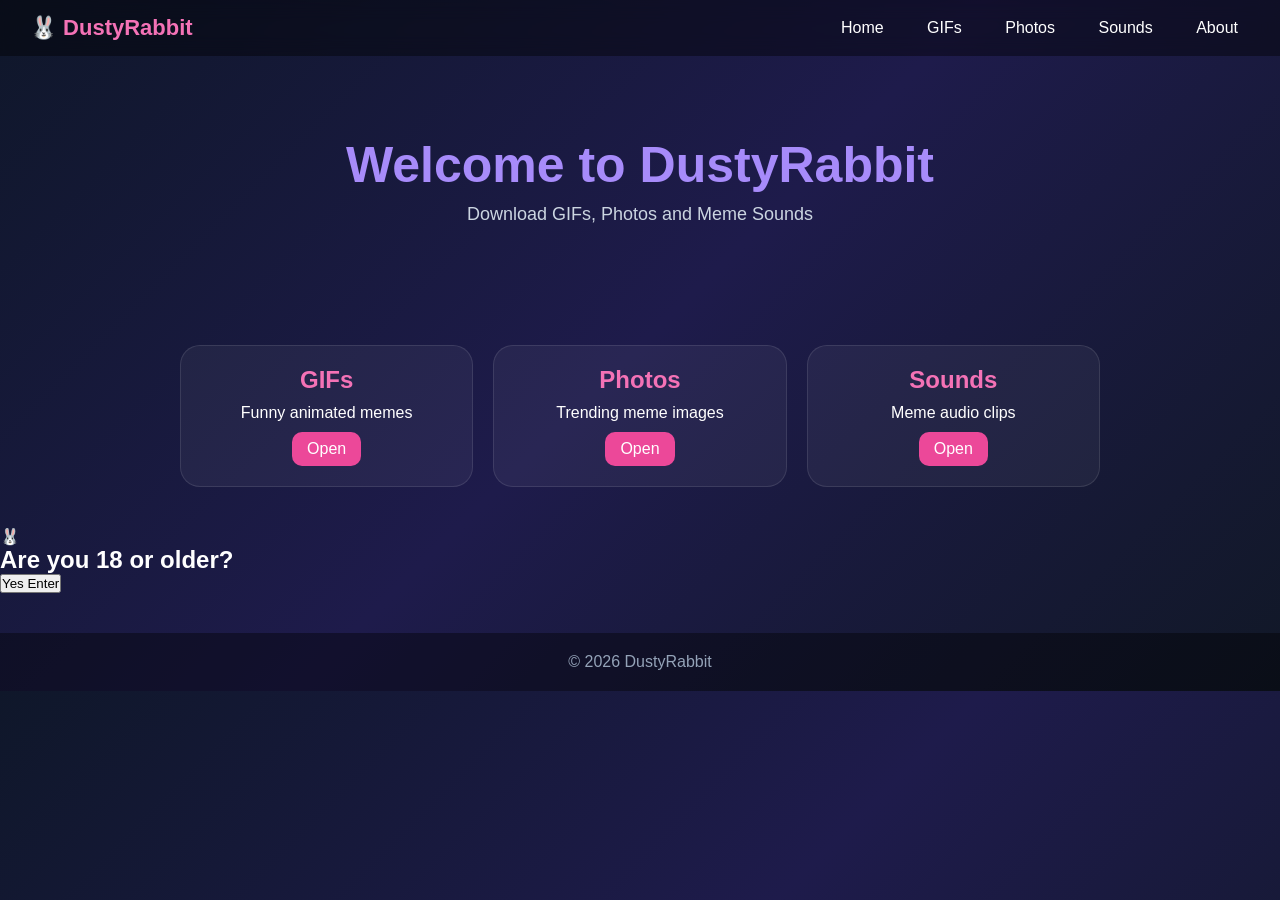
==== index.html @ a41da9b9 "Update index.html asking id" ====
<!DOCTYPE html>
<html lang="en">
<head>
  <meta charset="UTF-8">
  <meta name="viewport" content="width=device-width, initial-scale=1.0">
  <title>DustyRabbit</title>
  <link rel="stylesheet" href="style.css">
</head>

<body>

<header>
  <div class="logo">🐰 DustyRabbit</div>
  <nav>
    <a href="index.html">Home</a>
    <a href="gifs.html">GIFs</a>
    <a href="photos.html">Photos</a>
    <a href="sounds.html">Sounds</a>
    <a href="about.html">About</a>
  </nav>
</header>

<section class="hero">
  <h1>Welcome to DustyRabbit</h1>
  <p>Download GIFs, Photos and Meme Sounds</p>
</section>

<section class="cards">
  <div class="card">
    <h2>GIFs</h2>
    <p>Funny animated memes</p>
    <a href="gifs.html">Open</a>
  </div>

  <div class="card">
    <h2>Photos</h2>
    <p>Trending meme images</p>
    <a href="photos.html">Open</a>
  </div>

  <div class="card">
    <h2>Sounds</h2>
    <p>Meme audio clips</p>
    <a href="sounds.html">Open</a>
  </div>
</section>
<!-- id indentification -->
  <div class="age-popup" id="popup">
  <div class="popup-box">
    <div class="big-rabbit">🐰</div>
    <h2>Are you 18 or older?</h2>
    <button onclick="enterSite()">Yes Enter</button>
  </div>
</div>

<script>
function enterSite(){
    document.getElementById("popup").classList.add("hide");
}
</script>
<footer>
  © 2026 DustyRabbit
</footer>
---- style.css ----
/* RESET */
*{
  margin:0;
  padding:0;
  box-sizing:border-box;
  font-family:Arial, sans-serif;
}

body{
  background: linear-gradient(135deg,#0f172a,#1e1b4b,#111827);
  color:white;
}

/* HEADER */
header{
  display:flex;
  justify-content:space-between;
  align-items:center;
  padding:15px 30px;
  background: rgba(0,0,0,0.4);
  position:sticky;
  top:0;
  backdrop-filter: blur(10px);
}

.logo{
  font-size:22px;
  font-weight:bold;
  color:#f472b6;
}

nav a{
  color:white;
  text-decoration:none;
  margin-left:15px;
  padding:8px 12px;
  border-radius:10px;
  transition:0.3s;
}

nav a:hover{
  background:#ec4899;
}

/* HERO */
.hero{
  text-align:center;
  padding:80px 20px;
}

.hero h1{
  font-size:50px;
  color:#a78bfa;
}

.hero p{
  margin-top:10px;
  color:#cbd5e1;
  font-size:18px;
}

/* CARDS */
.cards{
  display:grid;
  grid-template-columns:repeat(auto-fit,minmax(220px,1fr));
  gap:20px;
  padding:40px;
  max-width:1000px;
  margin:auto;
}

.card{
  background:rgba(255,255,255,0.05);
  padding:20px;
  border-radius:20px;
  text-align:center;
  transition:0.3s;
  border:1px solid rgba(255,255,255,0.1);
}

.card:hover{
  transform:translateY(-10px);
  background:rgba(255,255,255,0.1);
}

.card h2{
  color:#f472b6;
  margin-bottom:10px;
}

.card a{
  display:inline-block;
  margin-top:10px;
  padding:8px 15px;
  background:#ec4899;
  color:white;
  text-decoration:none;
  border-radius:10px;
}

/* FOOTER */
footer{
  text-align:center;
  padding:20px;
  margin-top:40px;
  background:rgba(0,0,0,0.4);
  color:#94a3b8;
}


<!--         RABBIT ANIMATION -->
  /* Rabbit Logo Animation */

.logo{
    animation: rabbitIntro 1.5s ease forwards;
    position: relative;
}

@keyframes rabbitIntro{

    0%{
        transform: scale(4) translateY(-200px);
        opacity: 0;
    }

    60%{
        opacity: 1;
    }

    100%{
        transform: scale(1) translateY(0);
        opacity: 1;
    }

}
</body>
</html>
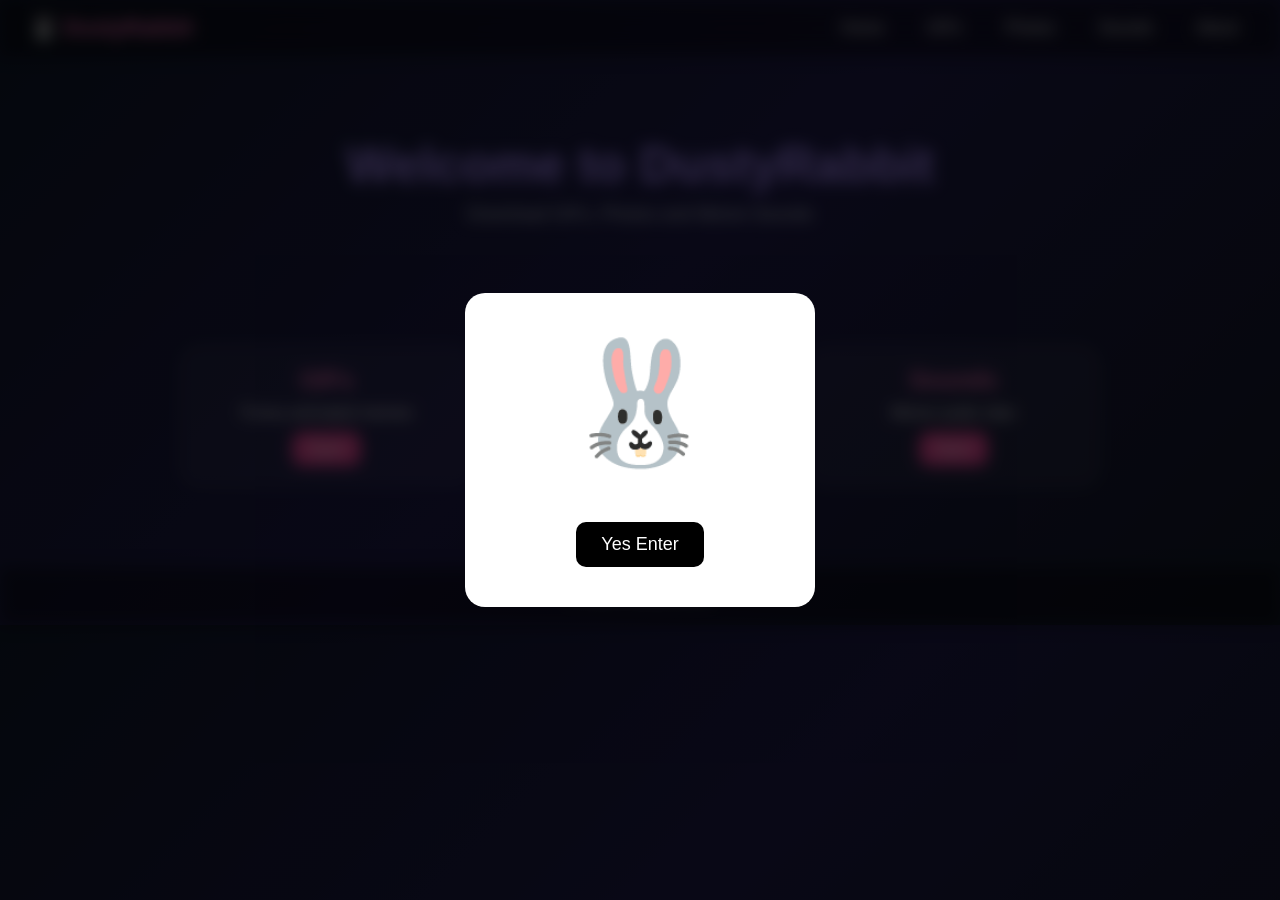
==== commit 07921fb2: "Update index.html id asking 2" ====
--- a/index.html
+++ b/index.html
@@ -1,4 +1,3 @@
-
 <!DOCTYPE html>
 <html lang="en">
 <head>
@@ -10,8 +9,24 @@
 
 <body>
 
+<!-- POPUP -->
+<div class="age-popup" id="popup">
+
+  <div class="popup-box">
+
+    <div class="big-rabbit">🐰</div>
+
+    <h2>Are you 18 or older?</h2>
+
+    <button onclick="enterSite()">Yes Enter</button>
+
+  </div>
+
+</div>
+
 <header>
   <div class="logo">🐰 DustyRabbit</div>
+
   <nav>
     <a href="index.html">Home</a>
     <a href="gifs.html">GIFs</a>
@@ -27,6 +42,7 @@
 </section>
 
 <section class="cards">
+
   <div class="card">
     <h2>GIFs</h2>
     <p>Funny animated memes</p>
@@ -44,21 +60,22 @@
     <p>Meme audio clips</p>
     <a href="sounds.html">Open</a>
   </div>
+
 </section>
-<!-- id indentification -->
-  <div class="age-popup" id="popup">
-  <div class="popup-box">
-    <div class="big-rabbit">🐰</div>
-    <h2>Are you 18 or older?</h2>
-    <button onclick="enterSite()">Yes Enter</button>
-  </div>
-</div>
 
-<script>
-function enterSite(){
-    document.getElementById("popup").classList.add("hide");
-}
-</script>
 <footer>
   © 2026 DustyRabbit
 </footer>
+
+<script>
+
+function enterSite(){
+
+    document.getElementById("popup").style.display = "none";
+
+}
+
+</script>
+
+</body>
+</html>
--- a/style.css
+++ b/style.css
@@ -109,7 +109,7 @@
 }
 
 
-<!--         RABBIT ANIMATION -->
+
   /* Rabbit Logo Animation */
 
 .logo{
@@ -134,5 +134,124 @@
     }
 
 }
+/* Blur website at start */
+
+body{
+    overflow-x:hidden;
+}
+
+header,
+.hero,
+.cards,
+footer{
+    filter: blur(8px);
+    transition: 1s;
+}
+
+/* Popup */
+
+.age-popup{
+    position: fixed;
+    top:0;
+    left:0;
+    width:100%;
+    height:100%;
+    background: rgba(0,0,0,0.7);
+
+    display:flex;
+    justify-content:center;
+    align-items:center;
+
+    z-index:9999;
+}
+
+.popup-box{
+    background:white;
+    padding:40px;
+    border-radius:20px;
+    text-align:center;
+
+    animation:rabbitZoom 1s ease;
+}
+
+.big-rabbit{
+    font-size:120px;
+}
+
+.popup-box button{
+    padding:12px 25px;
+    border:none;
+    border-radius:10px;
+    background:black;
+    color:white;
+    cursor:pointer;
+    font-size:18px;
+}
+
+/* Remove blur after click */
+
+.age-popup{
+    position:fixed;
+    top:0;
+    left:0;
+    width:100vw;
+    height:100vh;
+
+    background:rgba(0,0,0,0.7);
+
+    display:flex;
+    justify-content:center;
+    align-items:center;
+
+    z-index:99999;
+}
+
+/* Center box */
+
+.popup-box{
+    width:350px;
+    background:white;
+    padding:40px;
+    border-radius:20px;
+
+    text-align:center;
+
+    animation:rabbitZoom 1s ease;
+}
+
+/* Big rabbit */
+
+.big-rabbit{
+    font-size:120px;
+    margin-bottom:20px;
+}
+
+/* Button */
+
+.popup-box button{
+    padding:12px 25px;
+    border:none;
+    border-radius:10px;
+    background:black;
+    color:white;
+    font-size:18px;
+    cursor:pointer;
+}
+
+/* Animation */
+
+@keyframes rabbitZoom{
+
+    0%{
+        transform:scale(4);
+        opacity:0;
+    }
+
+    100%{
+        transform:scale(1);
+        opacity:1;
+    }
+
+}
 </body>
 </html>
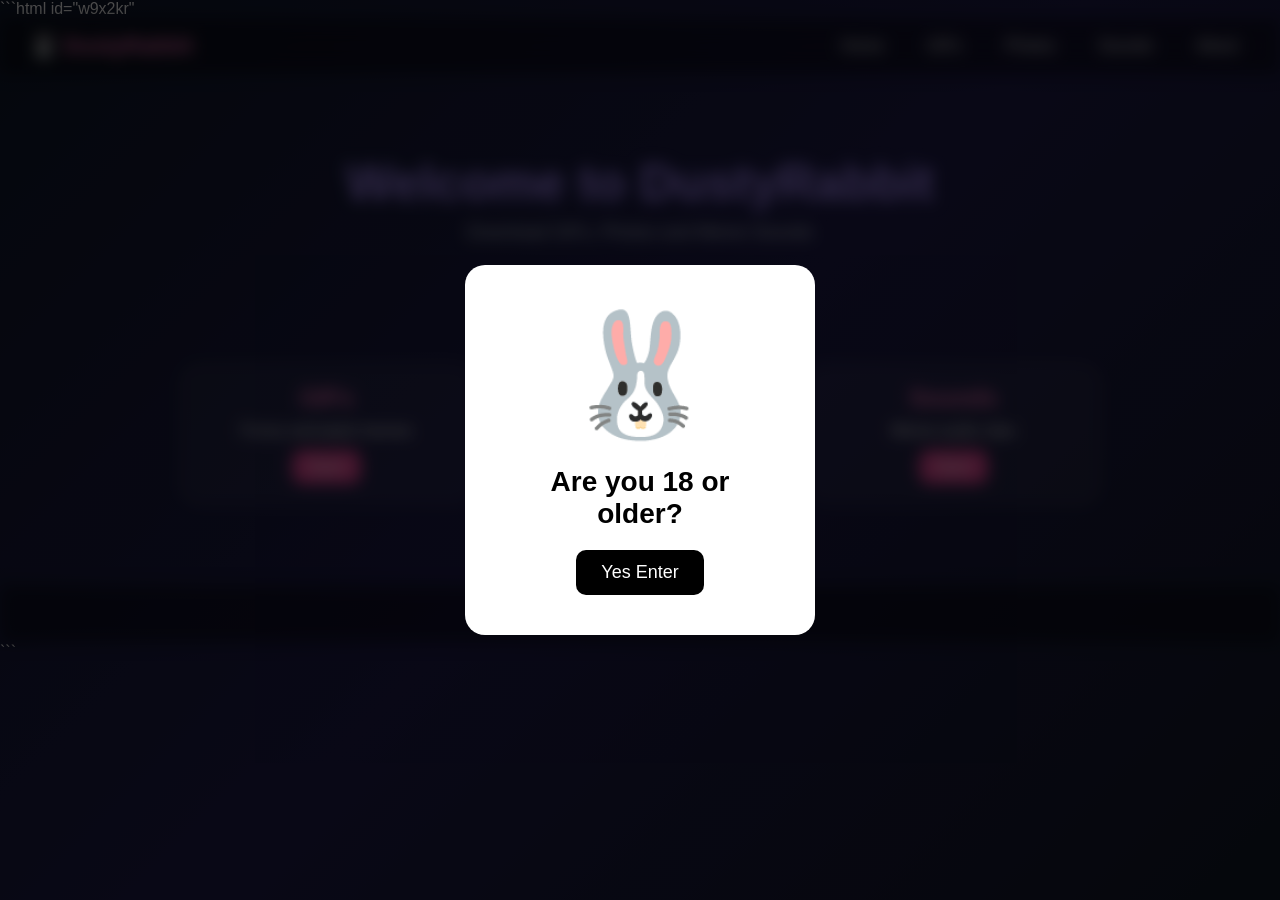
==== commit a0246433: "Update index.html id add 3" ====
--- a/index.html
+++ b/index.html
@@ -1,3 +1,4 @@
+```html id="w9x2kr"
 <!DOCTYPE html>
 <html lang="en">
 <head>
@@ -9,7 +10,8 @@
 
 <body>
 
-<!-- POPUP -->
+<!-- AGE POPUP -->
+
 <div class="age-popup" id="popup">
 
   <div class="popup-box">
@@ -25,6 +27,7 @@
 </div>
 
 <header>
+
   <div class="logo">🐰 DustyRabbit</div>
 
   <nav>
@@ -34,11 +37,15 @@
     <a href="sounds.html">Sounds</a>
     <a href="about.html">About</a>
   </nav>
+
 </header>
 
 <section class="hero">
+
   <h1>Welcome to DustyRabbit</h1>
+
   <p>Download GIFs, Photos and Meme Sounds</p>
+
 </section>
 
 <section class="cards">
@@ -71,7 +78,9 @@
 
 function enterSite(){
 
-    document.getElementById("popup").style.display = "none";
+  document.body.classList.add("active");
+
+  document.getElementById("popup").style.display = "none";
 
 }
 
@@ -79,3 +88,4 @@
 
 </body>
 </html>
+```
--- a/style.css
+++ b/style.css
@@ -1,4 +1,3 @@
-
 /* RESET */
 *{
   margin:0;
@@ -10,6 +9,7 @@
 body{
   background: linear-gradient(135deg,#0f172a,#1e1b4b,#111827);
   color:white;
+  overflow-x:hidden;
 }
 
 /* HEADER */
@@ -108,150 +108,105 @@
   color:#94a3b8;
 }
 
-
-
-  /* Rabbit Logo Animation */
-
-.logo{
-    animation: rabbitIntro 1.5s ease forwards;
-    position: relative;
-}
-
-@keyframes rabbitIntro{
-
-    0%{
-        transform: scale(4) translateY(-200px);
-        opacity: 0;
-    }
-
-    60%{
-        opacity: 1;
-    }
-
-    100%{
-        transform: scale(1) translateY(0);
-        opacity: 1;
-    }
-
-}
-/* Blur website at start */
-
-body{
-    overflow-x:hidden;
-}
+/* BLUR WEBSITE */
 
 header,
 .hero,
 .cards,
 footer{
-    filter: blur(8px);
-    transition: 1s;
-}
-
-/* Popup */
+  filter:blur(8px);
+  transition:0.5s;
+}
+
+/* REMOVE BLUR AFTER ENTER */
+
+body.active header,
+body.active .hero,
+body.active .cards,
+body.active footer{
+  filter:blur(0px);
+}
+
+/* POPUP */
 
 .age-popup{
-    position: fixed;
-    top:0;
-    left:0;
-    width:100%;
-    height:100%;
-    background: rgba(0,0,0,0.7);
-
-    display:flex;
-    justify-content:center;
-    align-items:center;
-
-    z-index:9999;
-}
+  position:fixed;
+  top:0;
+  left:0;
+
+  width:100vw;
+  height:100vh;
+
+  background:rgba(0,0,0,0.7);
+
+  display:flex;
+  justify-content:center;
+  align-items:center;
+
+  z-index:99999;
+}
+
+/* POPUP BOX */
 
 .popup-box{
-    background:white;
-    padding:40px;
-    border-radius:20px;
-    text-align:center;
-
-    animation:rabbitZoom 1s ease;
-}
+  width:350px;
+
+  background:white;
+
+  padding:40px;
+
+  border-radius:20px;
+
+  text-align:center;
+
+  animation:rabbitZoom 1s ease;
+}
+
+/* BIG RABBIT */
 
 .big-rabbit{
-    font-size:120px;
-}
+  font-size:120px;
+  margin-bottom:20px;
+}
+
+/* TEXT */
+
+.popup-box h2{
+  color:black;
+  margin-bottom:20px;
+  font-size:28px;
+}
+
+/* BUTTON */
 
 .popup-box button{
-    padding:12px 25px;
-    border:none;
-    border-radius:10px;
-    background:black;
-    color:white;
-    cursor:pointer;
-    font-size:18px;
-}
-
-/* Remove blur after click */
-
-.age-popup{
-    position:fixed;
-    top:0;
-    left:0;
-    width:100vw;
-    height:100vh;
-
-    background:rgba(0,0,0,0.7);
-
-    display:flex;
-    justify-content:center;
-    align-items:center;
-
-    z-index:99999;
-}
-
-/* Center box */
-
-.popup-box{
-    width:350px;
-    background:white;
-    padding:40px;
-    border-radius:20px;
-
-    text-align:center;
-
-    animation:rabbitZoom 1s ease;
-}
-
-/* Big rabbit */
-
-.big-rabbit{
-    font-size:120px;
-    margin-bottom:20px;
-}
-
-/* Button */
-
-.popup-box button{
-    padding:12px 25px;
-    border:none;
-    border-radius:10px;
-    background:black;
-    color:white;
-    font-size:18px;
-    cursor:pointer;
-}
-
-/* Animation */
+  padding:12px 25px;
+
+  border:none;
+
+  border-radius:10px;
+
+  background:black;
+
+  color:white;
+
+  font-size:18px;
+
+  cursor:pointer;
+}
+
+/* ANIMATION */
 
 @keyframes rabbitZoom{
 
-    0%{
-        transform:scale(4);
-        opacity:0;
-    }
-
-    100%{
-        transform:scale(1);
-        opacity:1;
-    }
-
-}
-</body>
-</html>
+  0%{
+    transform:scale(4);
+    opacity:0;
+  }
+
+  100%{
+    transform:scale(1);
+    opacity:1;
+  }
+
+}
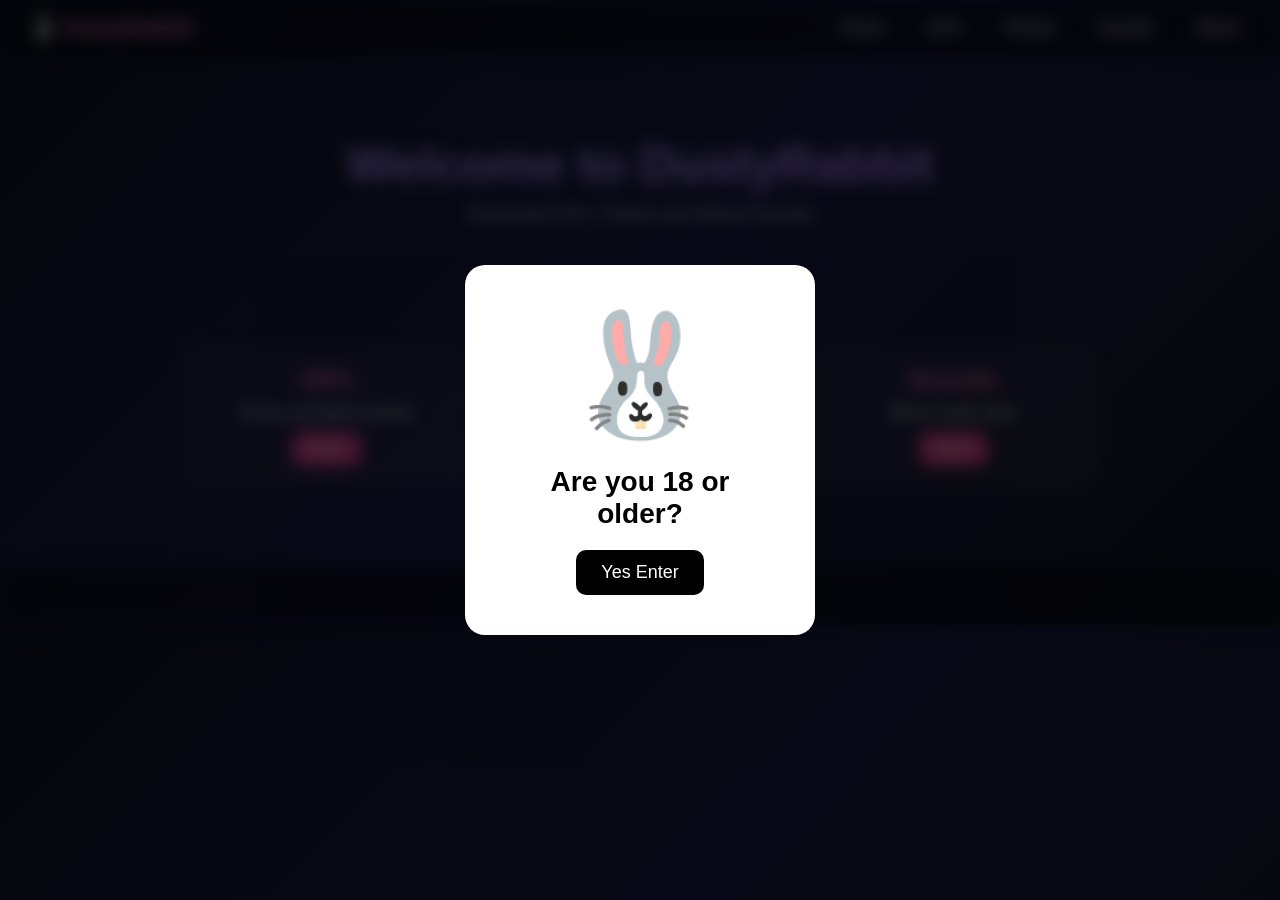
==== commit 2a291ac2: "Update index.html bugs clear" ====
--- a/index.html
+++ b/index.html
@@ -1,4 +1,3 @@
-```html id="w9x2kr"
 <!DOCTYPE html>
 <html lang="en">
 <head>
@@ -8,9 +7,9 @@
   <link rel="stylesheet" href="style.css">
 </head>
 
-<body>
+<body class="blurred">
 
-<!-- AGE POPUP -->
+<!-- POPUP -->
 
 <div class="age-popup" id="popup">
 
@@ -78,7 +77,7 @@
 
 function enterSite(){
 
-  document.body.classList.add("active");
+  document.body.classList.remove("blurred");
 
   document.getElementById("popup").style.display = "none";
 
@@ -88,4 +87,3 @@
 
 </body>
 </html>
-```
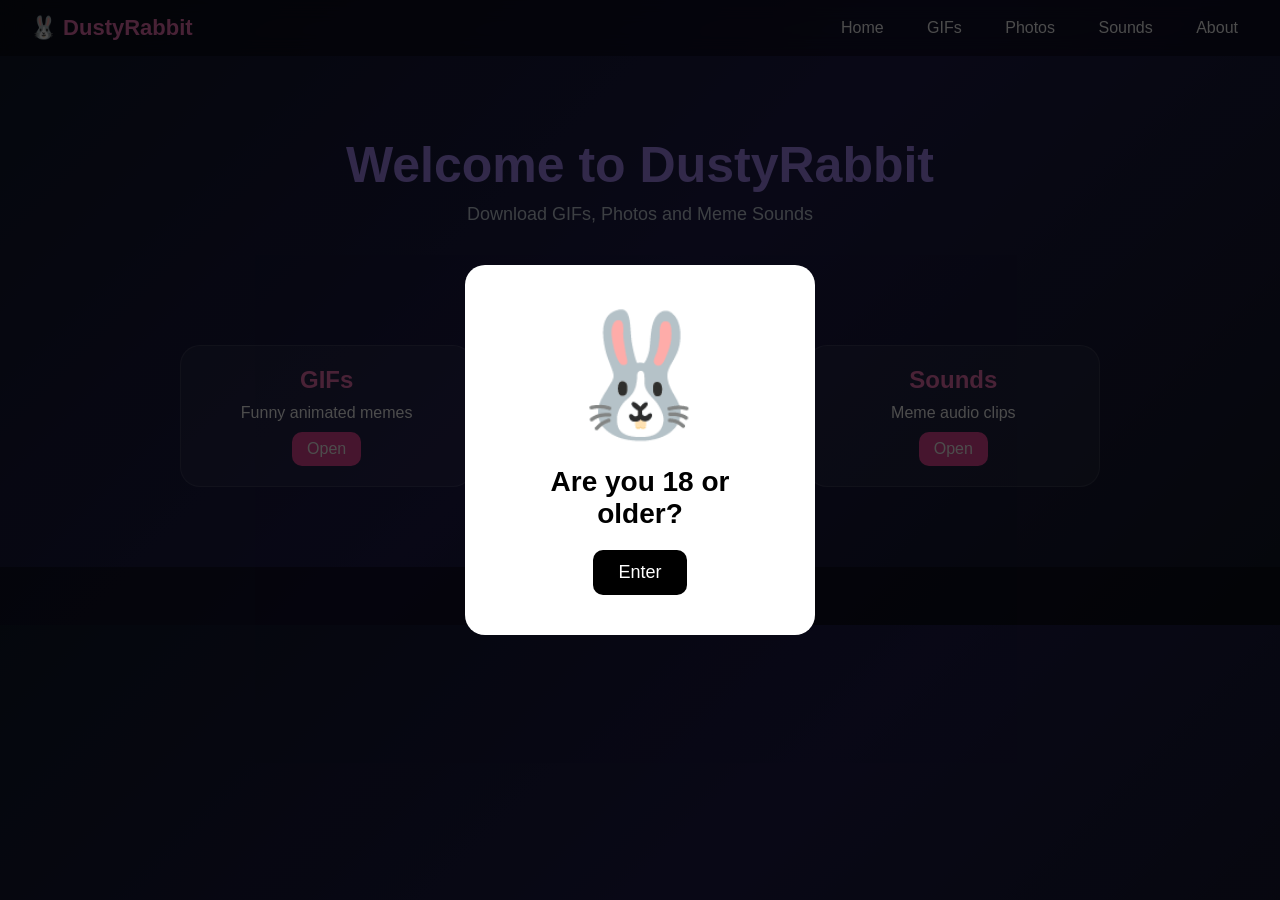
==== commit 71d9bcc3: "Update index.html news  bugd" ====
--- a/index.html
+++ b/index.html
@@ -7,7 +7,7 @@
   <link rel="stylesheet" href="style.css">
 </head>
 
-<body class="blurred">
+<body>
 
 <!-- POPUP -->
 
@@ -19,7 +19,7 @@
 
     <h2>Are you 18 or older?</h2>
 
-    <button onclick="enterSite()">Yes Enter</button>
+    <button onclick="enterSite()">Enter</button>
 
   </div>
 
@@ -77,8 +77,6 @@
 
 function enterSite(){
 
-  document.body.classList.remove("blurred");
-
   document.getElementById("popup").style.display = "none";
 
 }
--- a/style.css
+++ b/style.css
@@ -108,25 +108,6 @@
   color:#94a3b8;
 }
 
-/* BLUR WEBSITE */
-
-header,
-.hero,
-.cards,
-footer{
-  filter:blur(8px);
-  transition:0.5s;
-}
-
-/* REMOVE BLUR AFTER ENTER */
-
-body.active header,
-body.active .hero,
-body.active .cards,
-body.active footer{
-  filter:blur(0px);
-}
-
 /* POPUP */
 
 .age-popup{
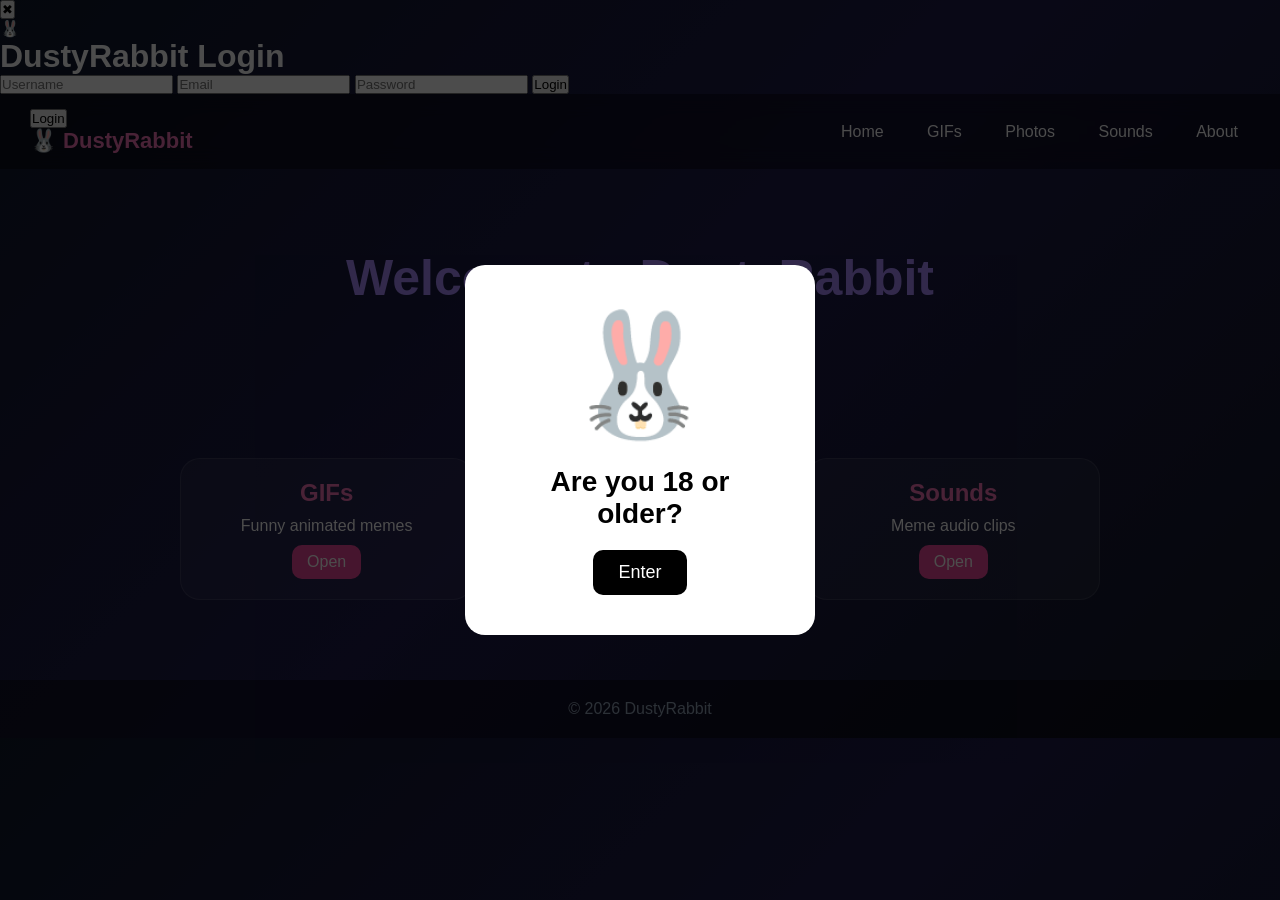
==== commit 49f3ccbf: "Update index.html changing the whole code for pop up login" ====
--- a/index.html
+++ b/index.html
@@ -9,7 +9,7 @@
 
 <body>
 
-<!-- POPUP -->
+<!-- AGE POPUP -->
 
 <div class="age-popup" id="popup">
 
@@ -25,9 +25,41 @@
 
 </div>
 
+<!-- LOGIN POPUP -->
+
+<div class="login-popup" id="loginPopup">
+
+  <div class="login-box">
+
+    <button class="close-btn" onclick="closeLogin()">✖</button>
+
+    <div class="rabbit-login">🐰</div>
+
+    <h1>DustyRabbit Login</h1>
+
+    <input type="text" placeholder="Username" class="input-box">
+
+    <input type="email" placeholder="Email" class="input-box">
+
+    <input type="password" placeholder="Password" class="input-box">
+
+    <button class="login-button">Login</button>
+
+  </div>
+
+</div>
+
 <header>
 
-  <div class="logo">🐰 DustyRabbit</div>
+  <div class="left-side">
+
+    <!-- LOGIN BUTTON FOR POPUP -->
+
+    <button class="open-login" onclick="openLogin()">Login</button>
+
+    <div class="logo">🐰 DustyRabbit</div>
+
+  </div>
 
   <nav>
     <a href="index.html">Home</a>
@@ -81,6 +113,22 @@
 
 }
 
+/* OPEN LOGIN POPUP */
+
+function openLogin(){
+
+  document.getElementById("loginPopup").style.display = "flex";
+
+}
+
+/* CLOSE LOGIN POPUP */
+
+function closeLogin(){
+
+  document.getElementById("loginPopup").style.display = "none";
+
+}
+
 </script>
 
 </body>
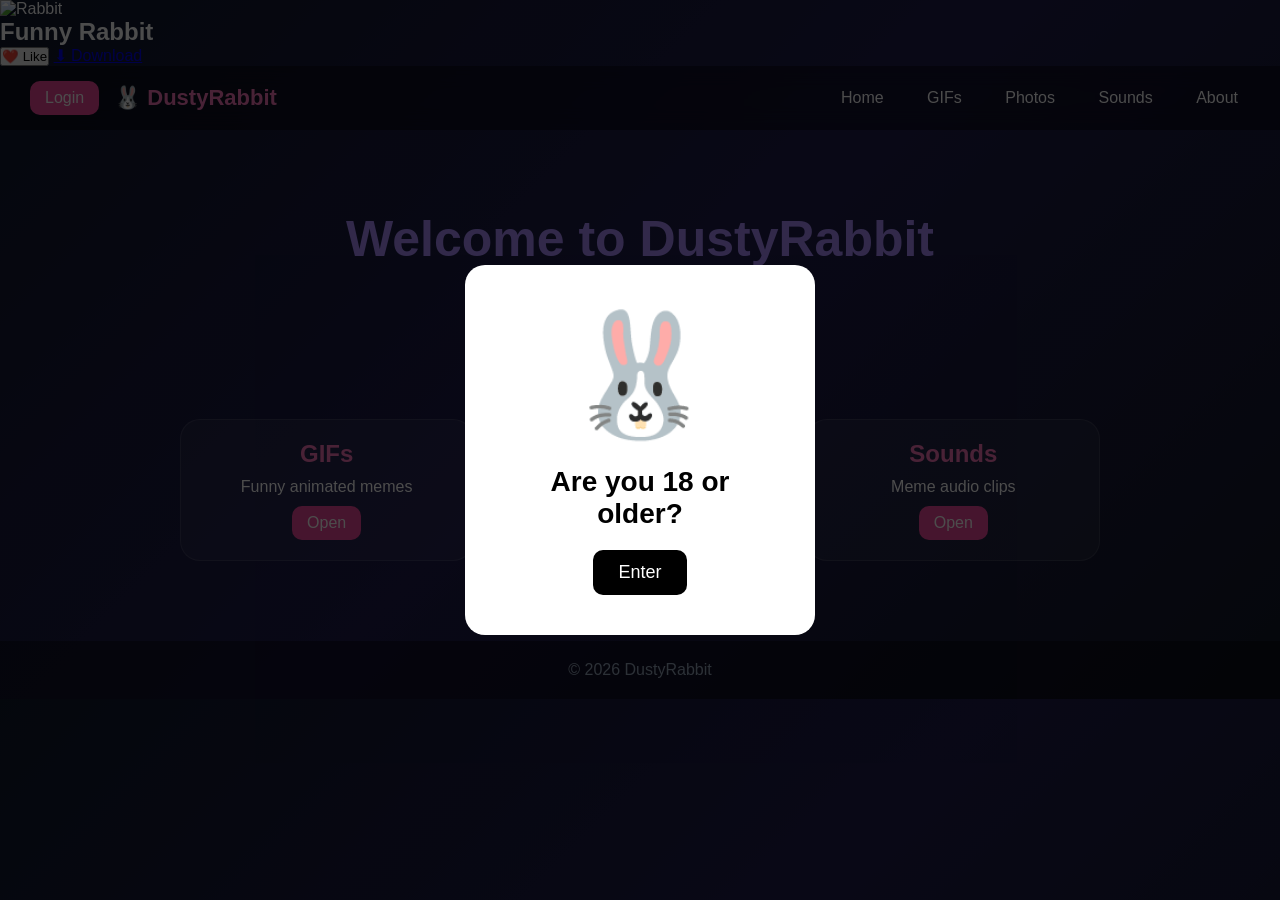
==== commit 8553b214: "Update index.html photo upload change" ====
--- a/index.html
+++ b/index.html
@@ -8,6 +8,31 @@
 </head>
 
 <body>
+  <!--photo upload code-->
+  
+
+<div class="photo-card">
+
+  <img src="photos/rabbit.jpg" alt="Rabbit">
+
+  <h2>Funny Rabbit</h2>
+
+  <button onclick="likePhoto()" class="like-btn">
+    ❤️ Like
+  </button>
+
+  <a href="photos/rabbit.jpg"
+     download
+     onclick="downloadPhoto()"
+     class="download-btn">
+
+     ⬇ Download
+
+  </a>
+
+</div>
+
+</body>
 
 <!-- AGE POPUP -->
 
--- a/style.css
+++ b/style.css
@@ -24,12 +24,43 @@
   backdrop-filter: blur(10px);
 }
 
+/* LEFT SIDE */
+
+.left-side{
+  display:flex;
+  align-items:center;
+  gap:15px;
+}
+
+/* LOGO */
+
 .logo{
   font-size:22px;
   font-weight:bold;
   color:#f472b6;
 }
 
+/* LOGIN BUTTON */
+
+.open-login{
+
+  padding:8px 15px;
+
+  border:none;
+
+  border-radius:10px;
+
+  background:#ec4899;
+
+  color:white;
+
+  cursor:pointer;
+
+  font-size:16px;
+}
+
+/* NAV */
+
 nav a{
   color:white;
   text-decoration:none;
@@ -44,6 +75,7 @@
 }
 
 /* HERO */
+
 .hero{
   text-align:center;
   padding:80px 20px;
@@ -61,6 +93,7 @@
 }
 
 /* CARDS */
+
 .cards{
   display:grid;
   grid-template-columns:repeat(auto-fit,minmax(220px,1fr));
@@ -100,6 +133,7 @@
 }
 
 /* FOOTER */
+
 footer{
   text-align:center;
   padding:20px;
@@ -108,7 +142,7 @@
   color:#94a3b8;
 }
 
-/* POPUP */
+/* AGE POPUP */
 
 .age-popup{
   position:fixed;
@@ -127,7 +161,7 @@
   z-index:99999;
 }
 
-/* POPUP BOX */
+/* AGE BOX */
 
 .popup-box{
   width:350px;
@@ -176,7 +210,124 @@
   cursor:pointer;
 }
 
-/* ANIMATION */
+/* LOGIN POPUP */
+
+.login-popup{
+
+  position:fixed;
+
+  top:0;
+  left:0;
+
+  width:100vw;
+  height:100vh;
+
+  background:rgba(0,0,0,0.7);
+
+  display:none;
+
+  justify-content:center;
+  align-items:center;
+
+  z-index:999999;
+}
+
+/* LOGIN BOX */
+
+.login-box{
+
+  width:350px;
+
+  background:#111827;
+
+  padding:40px;
+
+  border-radius:20px;
+
+  text-align:center;
+
+  position:relative;
+
+  animation:loginPopup 0.5s ease;
+}
+
+/* CLOSE BUTTON */
+
+.close-btn{
+
+  position:absolute;
+
+  top:10px;
+  right:15px;
+
+  background:none;
+
+  border:none;
+
+  color:white;
+
+  font-size:22px;
+
+  cursor:pointer;
+}
+
+/* LOGIN RABBIT */
+
+.rabbit-login{
+
+  font-size:90px;
+
+  margin-bottom:10px;
+}
+
+/* LOGIN TITLE */
+
+.login-box h1{
+
+  color:#f472b6;
+
+  margin-bottom:20px;
+}
+
+/* INPUTS */
+
+.input-box{
+
+  width:100%;
+
+  padding:12px;
+
+  margin-top:12px;
+
+  border:none;
+
+  border-radius:10px;
+}
+
+/* LOGIN BUTTON */
+
+.login-button{
+
+  width:100%;
+
+  margin-top:20px;
+
+  padding:12px;
+
+  border:none;
+
+  border-radius:10px;
+
+  background:#ec4899;
+
+  color:white;
+
+  font-size:18px;
+
+  cursor:pointer;
+}
+
+/* AGE ANIMATION */
 
 @keyframes rabbitZoom{
 
@@ -191,3 +342,19 @@
   }
 
 }
+
+/* LOGIN ANIMATION */
+
+@keyframes loginPopup{
+
+  0%{
+    transform:scale(0);
+    opacity:0;
+  }
+
+  100%{
+    transform:scale(1);
+    opacity:1;
+  }
+
+}
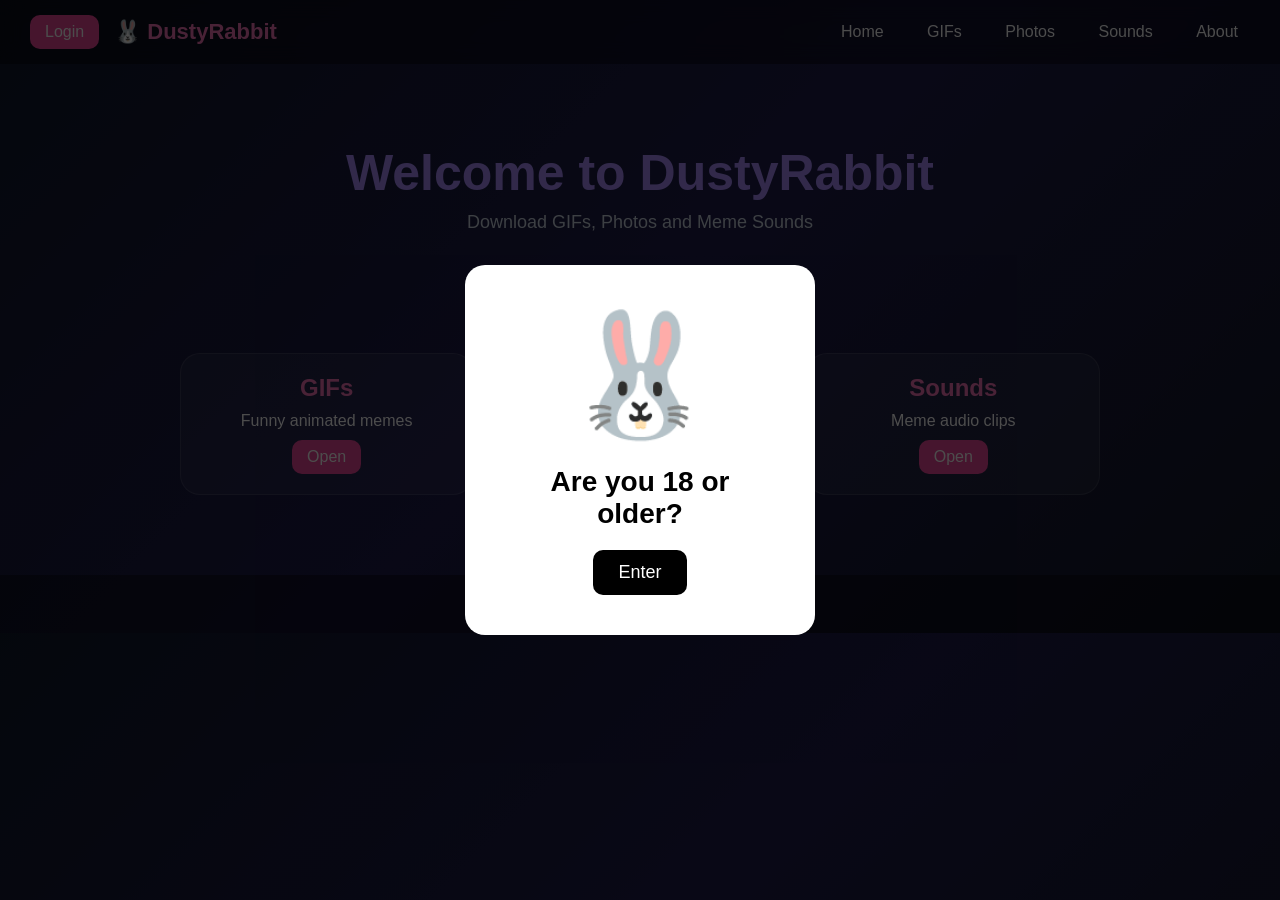
==== commit cbc112b0: "Update index.html deleting the upload photo code 1" ====
--- a/index.html
+++ b/index.html
@@ -8,31 +8,7 @@
 </head>
 
 <body>
-  <!--photo upload code-->
-  
 
-<div class="photo-card">
-
-  <img src="photos/rabbit.jpg" alt="Rabbit">
-
-  <h2>Funny Rabbit</h2>
-
-  <button onclick="likePhoto()" class="like-btn">
-    ❤️ Like
-  </button>
-
-  <a href="photos/rabbit.jpg"
-     download
-     onclick="downloadPhoto()"
-     class="download-btn">
-
-     ⬇ Download
-
-  </a>
-
-</div>
-
-</body>
 
 <!-- AGE POPUP -->
 
